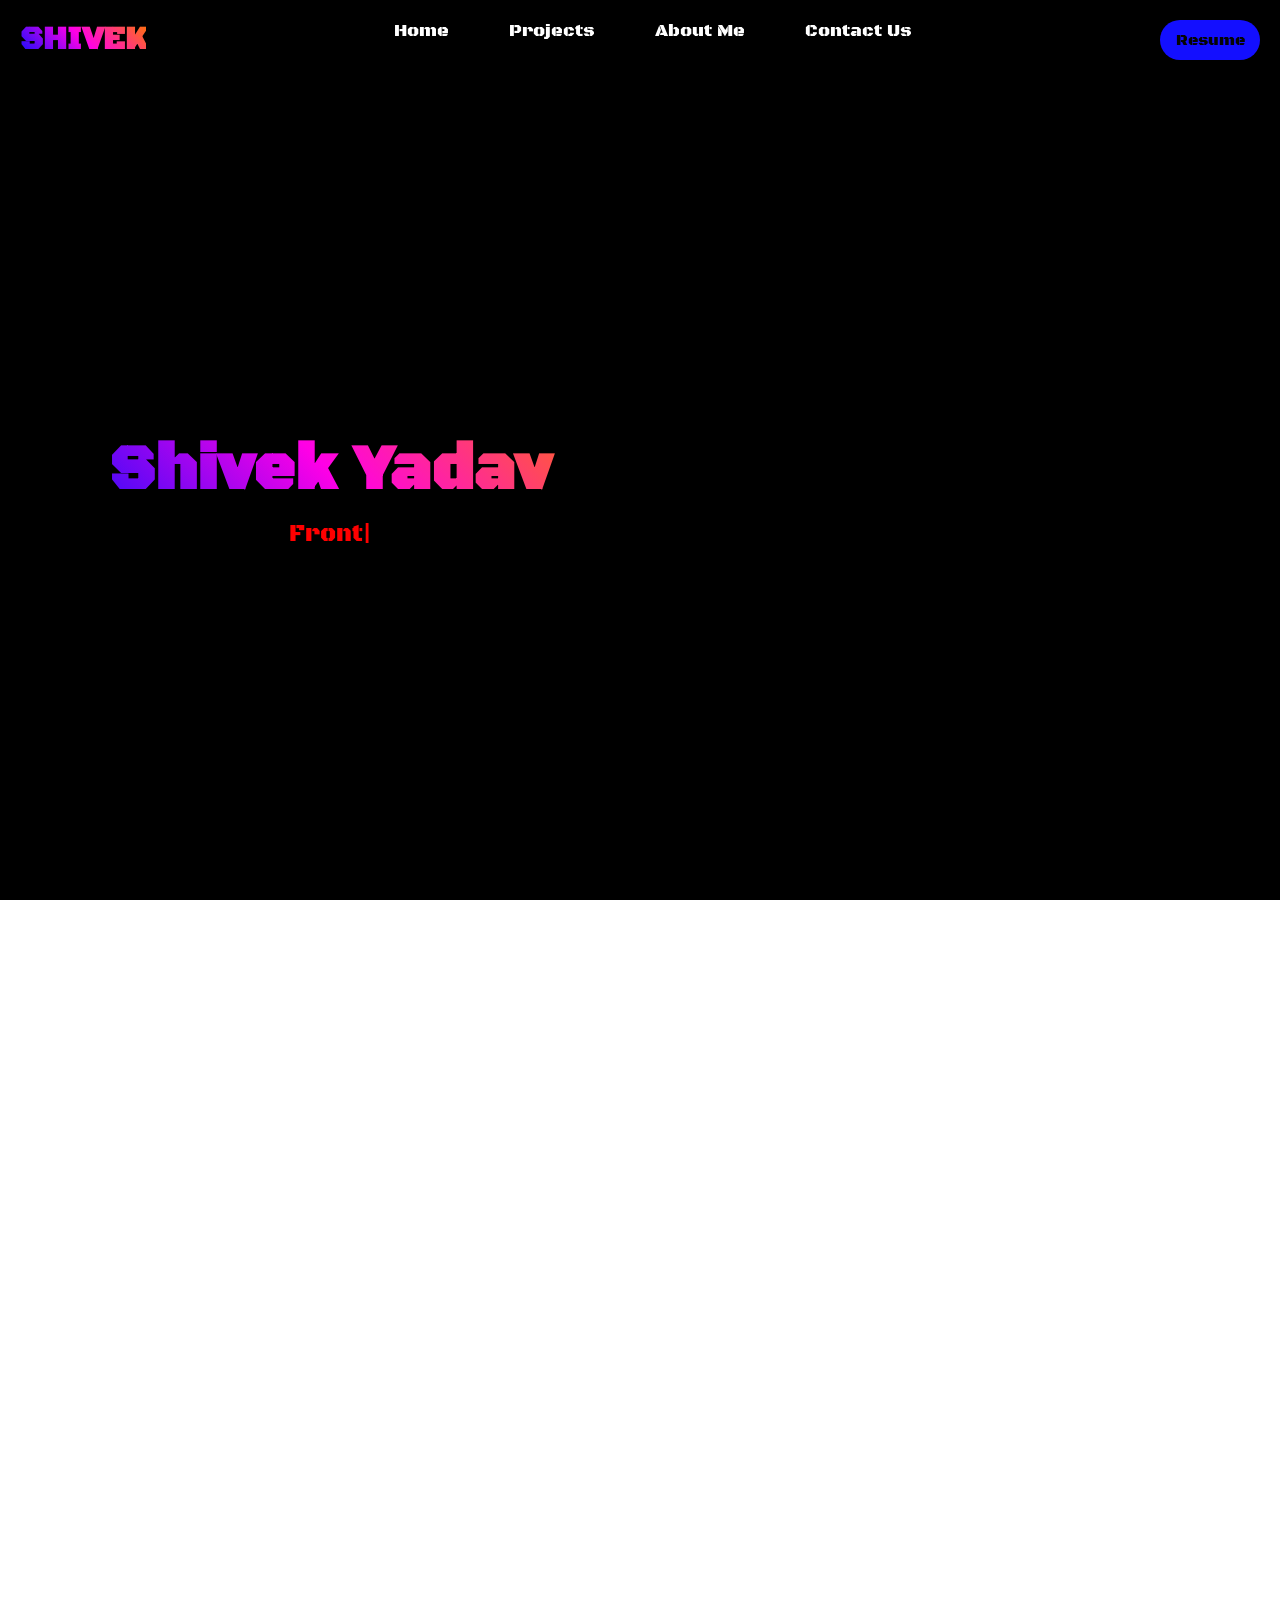
==== index.html @ b7a528e8 "index update" ====
<!DOCTYPE html>
<html lang="en">

<head>
    <meta charset="UTF-8">
    <meta name="viewport" content="width=device-width, initial-scale=1.0">
    <title>Shivek Yadav | Portfolio</title>
    <link rel="stylesheet" href="nwe.css">
    <!-- Google Fonts -->
    <link rel="preconnect" href="https://fonts.googleapis.com">
    <link rel="preconnect" href="https://fonts.gstatic.com" crossorigin>
    <link href="https://fonts.googleapis.com/css2?family=Black+Ops+One&family=Poppins:wght@300;400;600&display=swap" rel="stylesheet">
    <!-- Spline Viewer -->
    <script type="module" src="https://unpkg.com/@splinetool/viewer@1.9.20/build/spline-viewer.js"></script>
    <!--icons -->
    <script src="https://unpkg.com/boxicons@2.1.4/dist/boxicons.js"></script>
</head>

<body>
    <nav class="navbar" id="navbar">
        <h1 class="logo">SHIVEK</h1>
        <ul class="menu">
            <li><a href="#home">Home</a></li>
            <li><a href="#project">Projects</a></li>
            <li><a href="#about">About Me</a></li>

            <li><a href="#contact">Contact us</a></li>
        </ul>
        <button class="btn1">Resume</button>
    </nav>
    <!-----------------------------------------------home---------->

    <section class="home" id="home">
        <div class="main-area">
            <h1 class="name">Shivek Yadav</h1>
            <p class="titles">
                <span class="typing"></span>
            </p>
        </div>

        <div class="model-area">
            <spline-viewer url="https://prod.spline.design/i1COjWdy3KF350KU/scene.splinecode"></spline-viewer>
        </div>
    </section>

    <script>
        const titles = [
            "Frontend Developer",
            "Web Designer",
            "Shopify Developer",
            "WordPress Developer"
        ];

        let i = 0;
        let j = 0;
        let currentTitle = "";
        let isDeleting = false;
        const typingElement = document.querySelector(".typing");

        function type() {
            if (i < titles.length) {
                if (!isDeleting && j <= titles[i].length) {
                    currentTitle = titles[i].slice(0, j++);
                    typingElement.textContent = currentTitle;
                }

                if (isDeleting && j <= titles[i].length) {
                    currentTitle = titles[i].slice(0, --j);
                    typingElement.textContent = currentTitle;
                }

                if (j === titles[i].length) {
                    isDeleting = true;
                }

                if (isDeleting && j === 0) {
                    isDeleting = false;
                    i++;
                }

                if (i === titles.length) {
                    i = 0;
                }
            }
            setTimeout(type, isDeleting ? 100 : 200);
        }

        document.addEventListener("DOMContentLoaded", function() {
            type();
        });
    </script>
    <!-------------------home is end hare-------------------------->
    <section>
</nav>
<!--==================== ABOUT ====================-->
<section class="about section" id="about">
  <div class="section__title">
    My Personal  details
     </div>

  <div class="about__container about__page container grid">
    <div class="about__perfil perfil">
      <div class="perfil__content">
        <img src="https://media.licdn.com/dms/image/v2/D5603AQEsNVdZJxb-tw/profile-displayphoto-shrink_800_800/profile-displayphoto-shrink_800_800/0/1724843218296?e=1730332800&v=beta&t=c1K4DiG4jrmpQ3GMjkK7J_cUib7Q9gMILEMnGla_TXw" alt="image" class="perfil__img">

      </div>
    </div>

    <div class="about__content grid">
      <div class="about__data grid">
        <div class="about__info grid">
          <h1 class="about__name">Shivek Yadav</h1>
          <h2 class="about__profession">Web Developer & AI Enthusiast</h2>
          <p class="about__description">
            Passionate about <b>web development</b>, <b>programming</b>, and <b>artificial intelligence</b>,<br> I have a keen interest in <b>Python</b> and technologies like <b>HTML</b>, <b>CSS3</b>, and <b>MongoDB</b>.<br> I’m also enthusiastic about <b>environmental science</b> and <b>sustainability</b>.
          </p>
        </div>

        <a href="https://www.linkedin.com/in/shivek-yadav/" class="about__button button">Contact Me</a>
      </div>

      <div class="about__skills">
        <h3 class="about__skills-title">My Skills Are</h3>

        <div class="about__skills-content grid">

          <div class="about__skills-img">
            <!-- HTML -->
            <img src="https://cdn.worldvectorlogo.com/logos/html-1.svg" alt="image HTML" class="about__skills-img">
            <p class="about__skills-hover-text">HTML</p>
          </div>

          <div class="about__skills-img">
            <!-- CSS -->
            <img src="https://cdn.worldvectorlogo.com/logos/css-3.svg" alt="image CSS" class="about__skills-img">
            <p class="about__skills-hover-text">CSS</p>
          </div>

          <div class="about__skills-img">
            <!-- JavaScript -->
            <img src="https://cdn.worldvectorlogo.com/logos/javascript-1.svg" alt="image JavaScript" class="about__skills-img">
            <p class="about__skills-hover-text">JavaScript</p>
          </div>


          <div class="about__skills-img">
            <!-- Git -->
            <img src="https://cdn.worldvectorlogo.com/logos/git-icon.svg" alt="image Git" class="about__skills-img">
            <p class="about__skills-hover-text">Git</p>
          </div>

          <div class="about__skills-img">
            <!-- GitHub -->
            <img src="https://cdn.worldvectorlogo.com/logos/github-icon-1.svg" alt="image GitHub" class="about__skills-img">
            <p class="about__skills-hover-text">GitHub</p>
          </div>

          <div class="about__skills-img">
            <!-- CodePen -->
            <img src="https://cdn.worldvectorlogo.com/logos/codepen-icon.svg" alt="image CodePen" class="about__skills-img">
            <p class="about__skills-hover-text">CodePen</p>
          </div>

          <div class="about__skills-img">
            <!-- Figma -->
            <img src="https://upload.wikimedia.org/wikipedia/commons/thumb/3/33/Figma-logo.svg/1667px-Figma-logo.svg.png" alt="image Figma" class="about__skills-img">
            <p class="about__skills-hover-text">Figma</p>
          </div>

         


          <div class="about__skills-img">
            <!-- VSCode -->
            <img src="https://cdn.worldvectorlogo.com/logos/visual-studio-code-1.svg" alt="image VS Code" class="about__skills-img">
            <p class="about__skills-hover-text">VSCode</p>
          </div>


          </div>
        </div>
      </div>
    </div>
  </div>
</section>

    </section>
    <section id="project">

    <div class="section__title">
 my project details
  </div>

  <div class="projects">
      <div class="project-card">
          <img src="" alt="Docmate">
          <div>
              <h2>Docmate</h2>
              <p>DocMate helps individuals manage stress and depression through various therapeutic services including audio, reading, yoga, and talking therapies.</p>
              <a href="https://github.com/shivek78/Docmate" target="_blank">View on GitHub</a>
          </div>
      </div>

      <div class="project-card">
          <img src="URL_TO_IMAGE" alt="Easy Health Care">
          <div>
              <h2>Easy Health Care</h2>
              <p>Created during a college hackathon, this project provides a user-friendly interface to address hospital issues.</p>
              <a href="https://github.com/shivek78/NextQuantum" target="_blank">View on GitHub</a>
          </div>
      </div>

      <div class="project-card">
          <img src="URL_TO_IMAGE" alt="Easy2Math">
          <div>
              <h2>Easy2Math</h2>
              <p>A platform offering tools to solve geometric shapes, quadratic equations, and other mathematical problems efficiently.</p>
          </div>
      </div>

      <div class="project-card">
          <img src="URL_TO_IMAGE" alt="Restaurant Website Layout">
          <div>
              <h2>Restaurant Website Layout</h2>
              <p>[Add description if available]</p>
              <a href="https://github.com/shivek78/resturant" target="_blank">View on GitHub</a>
          </div>
      </div>

      <div class="project-card">
          <img src="URL_TO_IMAGE" alt="Voting System Using C++">
          <div>
              <h2>Voting System Using C++</h2>
              <p>A voting system project created during training.</p>
              <a href="https://github.com/shivek78/voting_system" target="_blank">View on GitHub</a>
          </div>
      </div>

      <div class="project-card">
          <img src="URL_TO_IMAGE" alt="Banking System Using C++">
          <div>
              <h2>Banking System Using C++</h2>
              <p>A banking system project in C++ with features like account management and balance checking.</p>
              <a href="https://github.com/shivek78/banking-managements-system" target="_blank">View on GitHub</a>
          </div>
      </div>

      <div class="project-card">
          <img src="URL_TO_IMAGE" alt="First Website">
          <div>
              <h2>First Website</h2>
              <p>My first website created after learning HTML.</p>
              <a href="https://github.com/shivek78/website-1" target="_blank">View on GitHub</a>
          </div>
      </div>

      <div class="project-card">
          <img src="URL_TO_IMAGE" alt="BBC News Logo">
          <div>
              <h2>BBC News Logo</h2>
              <p>Created while learning coding.</p>
              <a href="https://github.com/shivek78/bbc-news" target="_blank">View on GitHub</a>
          </div>
      </div>

      <div class="project-card">
          <img src="URL_TO_IMAGE" alt="Amazon Clone">
          <div>
              <h2>Amazon Clone</h2>
              <p>An Amazon clone created after learning CSS. Check out the LinkedIn post for more details.</p>
              <a href="https://www.linkedin.com/posts/shivek-yadav_css-is-complete-to-get-the-all-code-activity-7165431587319263232-FEyJ?utm_source=share&utm_medium=member_desktop" target="_blank">View on LinkedIn</a>
          </div>
      </div>


    </section>
    <div class="section__title">
      Contact Us
       </div>
    <section class="contact_us">
      <form id="contactForm">
          <h2>Contact Us</h2>

          <!-- Honeypot field to help prevent spam -->
          <input type="text" name="botcheck" class="botcheck" value="" />

          <label for="name">Name:</label>
          <input type="text" id="name" name="name" required>

          <label for="email">Email:</label>
          <input type="email" id="email" name="email" required>

          <label for="message">Message:</label>
          <textarea id="message" name="message" required></textarea>

          <button type="submit">Send Message</button>
      </form>
  </section>

  <footer>
      <ul class="social_footer">
          <li><a href="https://www.instagram.com/shivek_ydv"><box-icon type='logo' name='instagram' color="red" size="50px"></box-icon></a></li>

          <li><a href="https://www.snapchat.com/shivek_ydv"><box-icon type='logo' name='snapchat' color="red" size="50px"></box-icon></a></li>

          <li><a href="https://www.twitter.com/shivek_ydv"><box-icon type='logo' name='twitter' color="red" size="50px"></box-icon></a></li>

          <li><a href="https://www.linkedin.com/in/shivek-yadav"><box-icon type='logo' name='linkedin' color="red" size="50px"></box-icon></a></li>

          <li><a href="https://github.com/shivek78"><box-icon type='logo' name='github' color="red" size="50px"></box-icon></a></li></a></li>

      </ul>
      <p style="color: white;">&copy; 2024 shivek Yadav. All rights reserved.</p>
  </footer>
    </section>
</body>
<script src="script.js"></script>
</html>
---- nwe.css ----
/* Global Reset and Basic Styles */
* {
    margin: 0;
    padding: 0;
    box-sizing: border-box;
    text-transform: capitalize;
    font-family: "Black Ops One";
}

body,
html {
    height: 100%;
   
    overflow-x: hidden;
  
}

/* Navbar Styles */
.navbar {
    position: fixed;
    top: 0;
    width: 100%;
    padding: 20px;
    display: flex;
    justify-content: space-between;
    background: rgba(0, 0, 0, 0.95);
    transition: background 0.3s ease, padding 0.3s ease;
    z-index: 1000;
}

.navbar.scrolled {
    background: rgba(0, 0, 0, 0.95);
    padding: 10px 20px;
}

.logo {
    font-size: 2rem;
    background: linear-gradient(45deg, #000dff, #ff00e6, #ff7700);
    -webkit-background-clip: text;
    -webkit-text-fill-color: transparent;
    transition: 0.4s;
    font-weight: bold;
}

.menu {
    list-style: none;
    display: flex;
    gap: 60px;
}

.menu li a {
    color: #ffffff;
    text-decoration: none;
    font-size: 18px;
    font-weight: 200;
    transition: color 0.3s ease;
}

.menu li a:hover {
    color: #f39c12;
}

.menu li {
    font-size: 1rem;
    position: relative;
}

.menu li::after {
    content: "";
    position: absolute;
    width: 0%;
    height: 2px;
    bottom: -5px;
    left: 50%;
    background: linear-gradient(45deg, #000dff, #ff00e6, #ff7700);
    transition: width 0.4s ease-in-out, left 0.4s ease-in-out;
}

.menu li:hover::after {
    width: 100%;
    left: 0;
}

.menu li:hover {
    transform: scale(1.1);
    background: linear-gradient(45deg, #000dff, #ff00e6, #ff7700);
    -webkit-background-clip: text;
    -webkit-text-fill-color: transparent;
}

.btn1 {
    background-color: #130fff;
    color: #050505;
    border: none;
    width: 100px;
    padding: 10px 10px;
    font-size: 16px;
    cursor: pointer;
    transition: background-color 0.3s ease;
    border-radius: 25px;
}

.btn1:hover {
    transform: scale(1.2);
    background: linear-gradient(45deg, #000dff, #ff00e6, #ff7700);
}

/* Main Area Styles */
.home {
    background-color: #000;
    display: flex;
    justify-content: space-between;
    align-items: center;
    padding: 100px 20px 20px;
    text-align: center;
    height: 100vh;
}

.main-area {
    display: flex;
    flex-direction: column;
    justify-content: center;
    flex: 1;
}

.main-area .name {
    font-size: 4rem;
    font-weight: bold;
    background: linear-gradient(45deg, #000dff, #ff00e6, #ff7700);
    -webkit-background-clip: text;
    -webkit-text-fill-color: transparent;
}

.main-area .titles {
    font-size: 1.5rem;
    margin-top: 0.5rem;
    color: red;
}

.typing::after {
    content: '|';
    animation: blink 0.7s infinite;
}

@keyframes blink {
    0%, 100% {
        opacity: 1;
    }
    50% {
        opacity: 0;
    }
}

.model-area {
    flex: 1;
    height: 50vh;
}

.model-area spline-viewer {
    width: 100%;
    height: 100%;
}

/* About Section Styles */
.about {
    padding: 120px 20px;
    background-color: #000;
}
.section__title{
   
    padding-left: 50%;
    background: linear-gradient(45deg, #000dff, #ff00e6, #ff7700);
    font-size: 1.5rem;
    font-weight: bold;
    border-radius: 30%;
   
    
}
.perfil__img{
    border-radius: 50%;
    margin-top: 50px;

}
.about__container {
    display: flex;
    gap: 30px;
}

.about__perfil {
    flex: 1;
}


.about__content {
    flex: 2;
    color: white;
    border-radius: 50%;
}

.about__name {
   margin-top: 200px;
    font-size: 2rem;
    font-weight: bold;
}

.about__profession {
    font-size: 1.5rem;
    margin-bottom: 1rem;
}

.about__description {
    font-size: 1rem;
}

.about__skills {
    margin-top: 2rem;
}

.about__skills-title {
    font-size: 1.2rem;
    font-weight: bold;
}

.about__skills-content {
    display: flex;
    flex-wrap: wrap;
    gap: 10px;
}

.about__skills-img {
    position: relative;
    display: inline-block;
}

.about__skills-img img {
    width: 50px;
    height: 50px;
}

.about__skills-hover-text {
    position: absolute;
    bottom: 0;
    left: 50%;
    transform: translateX(-50%);
    background-color: rgba(0, 0, 0, 0.7);
    color: #fff;
    padding: 5px;
    text-align: center;
    border-radius: 5px;
    opacity: 0;
    transition: opacity 0.3s ease;
}

.about__skills-img:hover .about__skills-hover-text {
    opacity: 1;
}

/* Projects Section Styles */
.projects {
    padding: 60px 20px;
    background-color: #000000;
    display: flex;
    flex-wrap: wrap;
    gap: 20px;
}

.project-card {
    background-color: whitesmoke;
    border-radius: 30px;
    overflow: hidden;
    box-shadow: 0 4px 8px rgba(0, 0, 0, 0.1);
    width: 100%;
    max-width: 300px;
    text-align: center;
    padding: 20px;
}

.project-card img {
    width: 100%;
    height: auto;
    border-bottom: 2px solid #eee;
}

.project-card h2 {
    font-size: 1.5rem;
    margin: 10px 0;
}

.project-card p {
    font-size: 1rem;
    margin: 10px 0;
}

.project-card a {
    color: #000;
    text-decoration: none;
    font-weight: bold;
}

.project-card a:hover {
    color: #f39c12;
}
/* Contact Section Styles */
.contact_us {
    background-color: #0a0909;
    padding: 120px 20px;
}

/* Form Container */
form {
    max-width: 600px;
    margin: 0 auto;
    padding: 20px;
    border-radius: 8px;
    box-shadow: 0 4px 8px rgba(180, 174, 174, 0.1);
    background-color: #d6cfcf;
    animation: fadeIn 1s ease-out;
}

/* Form Title */
form h2 {
    color: #ffffff;
    margin-bottom: 20px;
    text-align: center;
    font-size: 24px;
    animation: slideIn 1s ease-out;
}

/* Form Inputs */
input[type="text"],
input[type="email"],
textarea {
    width: 100%;
    padding: 12px;
    margin-bottom: 10px;
    border: 1px solid #050505;
    border-radius: 4px;
    font-size: 16px;
    transition: border-color 0.3s ease, box-shadow 0.3s ease;
}

input[type="text"]:focus,
input[type="email"]:focus,
textarea:focus {
    border-color: #007BFF;
    box-shadow: 0 0 5px rgba(0, 123, 255, 0.5);
}

/* Textarea Specific */
textarea {
    height: 150px;
    resize: vertical;
}

/* Submit Button */
button[type="submit"] {
    background-color: #007BFF;
    color: rgb(128, 13, 13);
    border: none;
    padding: 10px 20px;
    border-radius: 4px;
    font-size: 16px;
    cursor: pointer;
    transition: background-color 0.3s ease, transform 0.3s ease;
    animation: buttonBounce 1s infinite;
}

button[type="submit"]:hover {
    background-color: #00b351;
    transform: scale(1.05);
}

/* Hidden Honeypot */
input[name="botcheck"] {
    display: none;
}

/* Footer Styles */
footer {
    background-color: #070303;
    padding: 20px 0;
    text-align: center;
}

/* Keyframes for Animations */
@keyframes fadeIn {
    from {
        opacity: 0;
        transform: translateY(-20px);
    }
    to {
        opacity: 1;
        transform: translateY(0);
    }
}

@keyframes slideIn {
    from {
        opacity: 0;
        transform: translateX(-20px);
    }
    to {
        opacity: 1;
        transform: translateX(0);
    }
}

@keyframes buttonBounce {
    0%, 100% {
        transform: scale(1);
    }
    50% {
        transform: scale(1.1);
    }
}

.social_footer {
    list-style: none;
    display: flex;
    justify-content: center;
    gap: 20px;
}

.social_footer li {
    display: inline;
}

.social_footer a {
    color: #fff;
    text-decoration: none;
}

.social_footer a:hover {
    color: #f39c12;
}
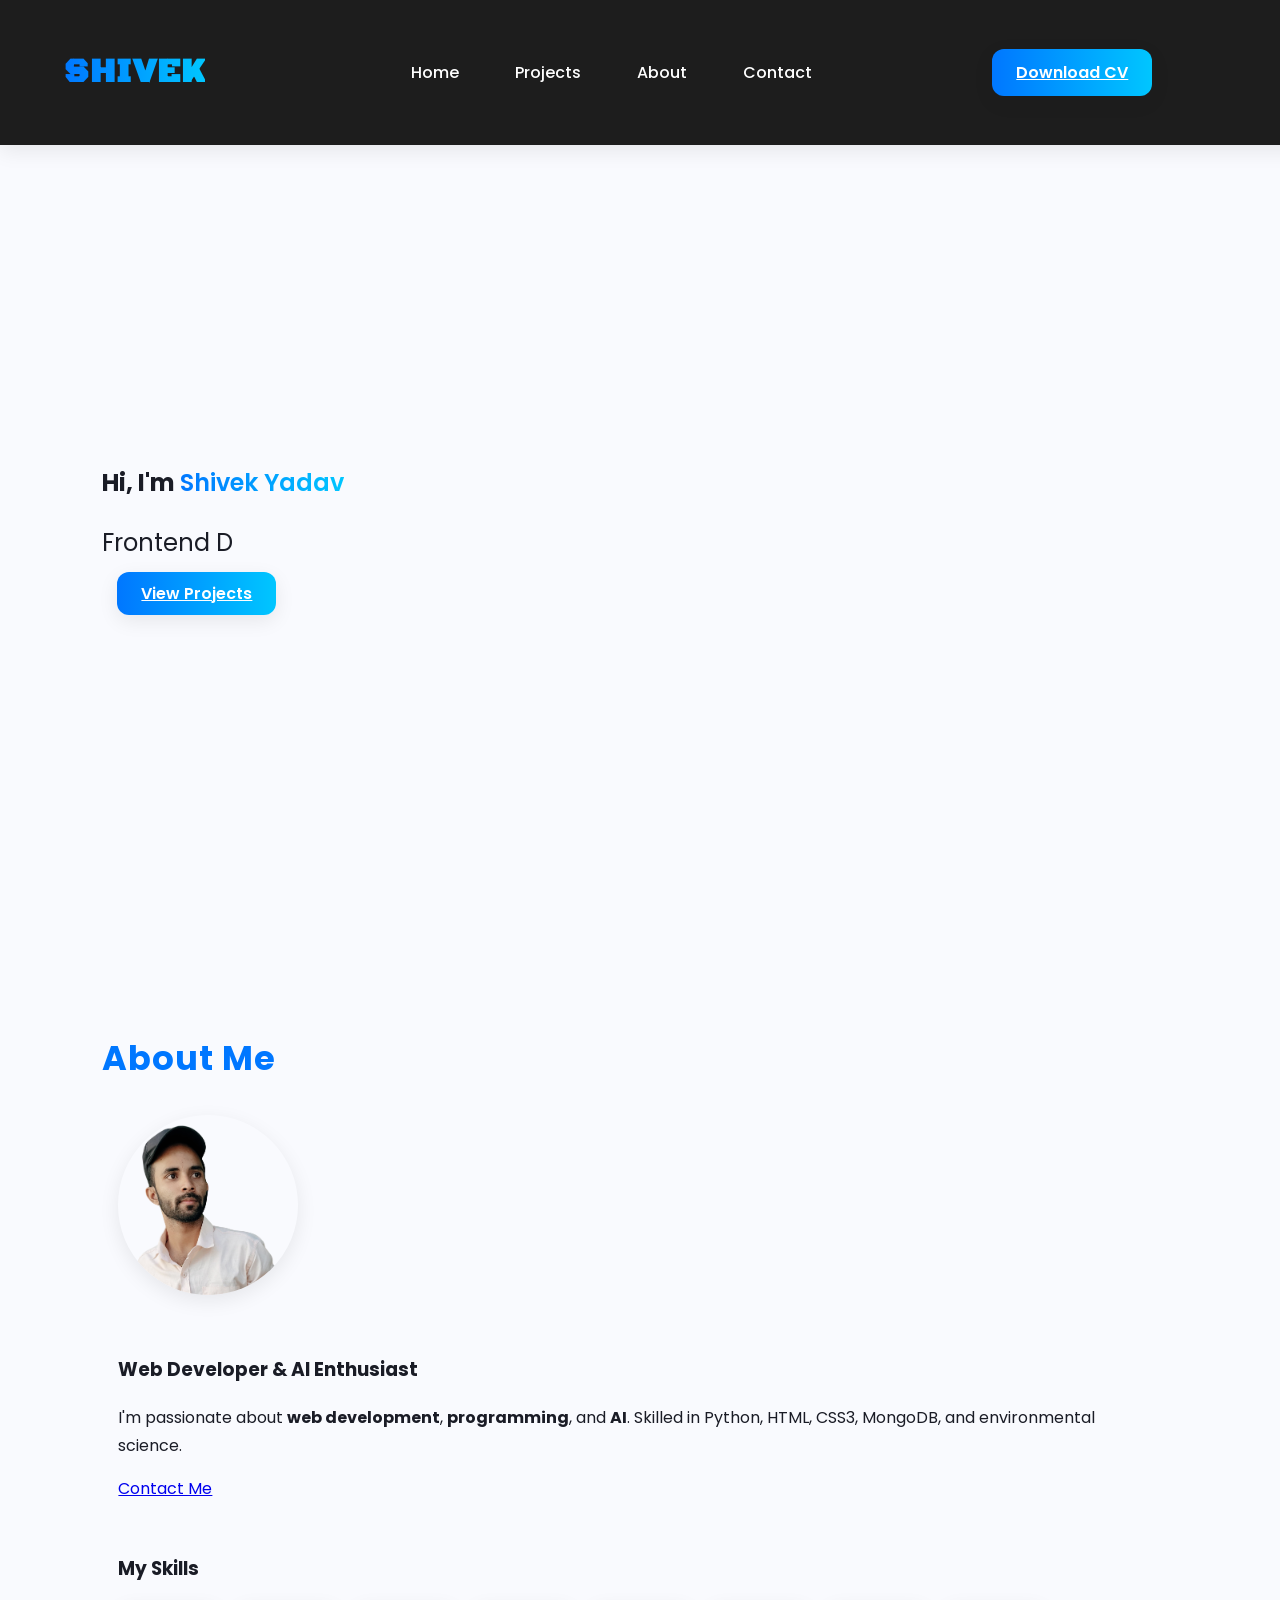
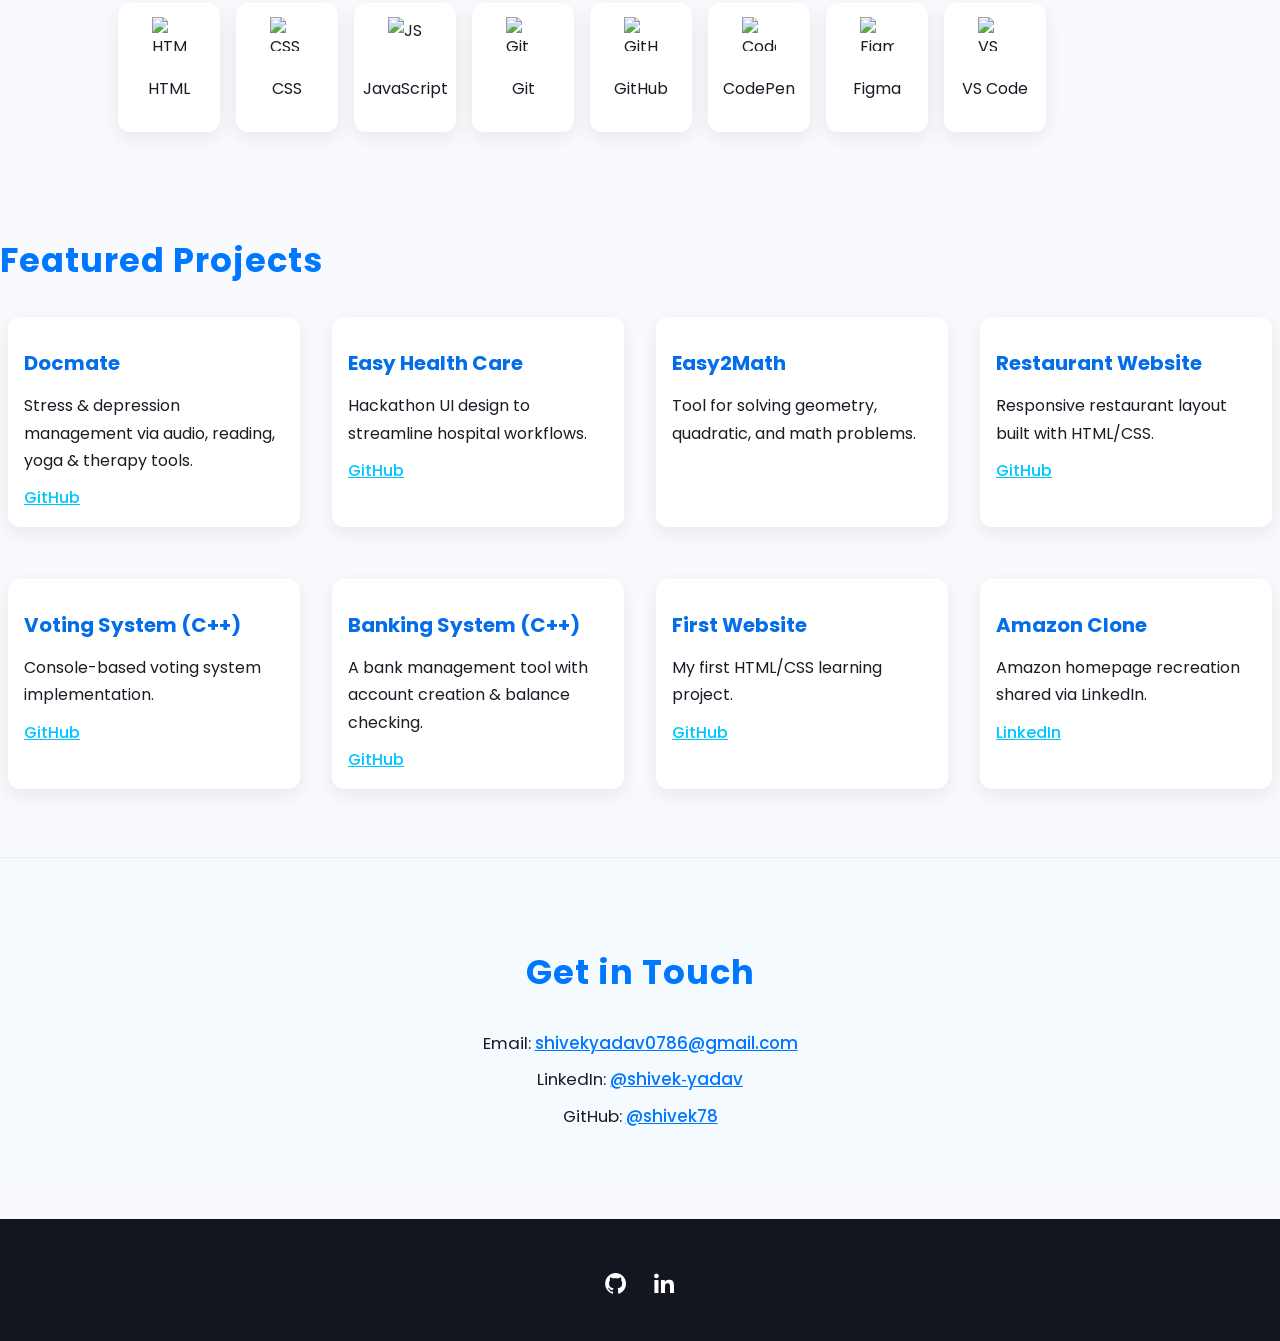
==== commit 89424bf5: "done" ====
--- a/index.html
+++ b/index.html
@@ -1,318 +1,170 @@
 <!DOCTYPE html>
 <html lang="en">
+<head>
+  <meta charset="UTF-8" />
+  <meta name="viewport" content="width=device-width, initial-scale=1.0"/>
+  <title>Shivek Yadav | Portfolio</title>
+  <link rel="stylesheet" href="style.css" />
 
-<head>
-    <meta charset="UTF-8">
-    <meta name="viewport" content="width=device-width, initial-scale=1.0">
-    <title>Shivek Yadav | Portfolio</title>
-    <link rel="stylesheet" href="nwe.css">
-    <!-- Google Fonts -->
-    <link rel="preconnect" href="https://fonts.googleapis.com">
-    <link rel="preconnect" href="https://fonts.gstatic.com" crossorigin>
-    <link href="https://fonts.googleapis.com/css2?family=Black+Ops+One&family=Poppins:wght@300;400;600&display=swap" rel="stylesheet">
-    <!-- Spline Viewer -->
-    <script type="module" src="https://unpkg.com/@splinetool/viewer@1.9.20/build/spline-viewer.js"></script>
-    <!--icons -->
-    <script src="https://unpkg.com/boxicons@2.1.4/dist/boxicons.js"></script>
+  <!-- SEO Meta Tags -->
+  <meta name="description" content="Shivek Yadav – Web Developer & AI Enthusiast Portfolio">
+  <meta name="keywords" content="Shivek Yadav, Web Developer, AI, JavaScript, Portfolio">
+  <meta name="author" content="Shivek Yadav">
+
+  <!-- Google Fonts -->
+  <link href="https://fonts.googleapis.com/css2?family=Black+Ops+One&family=Poppins:wght@300;400;600&display=swap" rel="stylesheet"/>
+
+  <!-- Boxicons -->
+  <link href="https://unpkg.com/boxicons@2.1.4/css/boxicons.min.css" rel="stylesheet"/>
+
+  <!-- Spline Viewer -->
+  <script type="module" src="https://unpkg.com/@splinetool/viewer@1.9.20/build/spline-viewer.js"></script>
 </head>
+<body>
 
-<body>
-    <nav class="navbar" id="navbar">
-        <h1 class="logo">SHIVEK</h1>
-        <ul class="menu">
-            <li><a href="#home">Home</a></li>
-            <li><a href="#project">Projects</a></li>
-            <li><a href="#about">About Me</a></li>
+  <!-- Navbar -->
+  <nav class="navbar" id="navbar" role="navigation">
+    <h1 class="logo">SHIVEK</h1>
+    <ul class="menu">
+      <li><a href="#home">Home</a></li>
+      <li><a href="#projects">Projects</a></li>
+      <li><a href="#about">About</a></li>
+      <li><a href="#contact">Contact</a></li>
+    </ul>
+    <a href="SHIVEK YADAV_CV.pdf" class="btn1" download aria-label="Download Resume">Download CV</a>
+    <label class="theme-switch">
+      <input type="checkbox" id="mode-toggle">
+      <span class="slider"></span>
+    </label>
+  </nav>
 
-            <li><a href="#contact">Contact us</a></li>
-        </ul>
-        <button class="btn1">Resume</button>
-    </nav>
-    <!-----------------------------------------------home---------->
+  <!-- Home Section -->
+  <section class="home" id="home">
+    <div class="main-area">
+      <h1>Hi, I'm <span class="highlight">Shivek Yadav</span></h1>
+      <p class="titles"><span class="typing"></span></p>
+      <a href="#projects" class="cta-button">View Projects</a>
+    </div>
+    <div class="model-area">
+      <spline-viewer url="https://prod.spline.design/i1COjWdy3KF350KU/scene.splinecode"></spline-viewer>
+    </div>
+  </section>
 
-    <section class="home" id="home">
-        <div class="main-area">
-            <h1 class="name">Shivek Yadav</h1>
-            <p class="titles">
-                <span class="typing"></span>
-            </p>
+  <!-- Typing Effect -->
+  <script>
+    const titles = ["Frontend Developer", "Web Designer", "Shopify Developer", "WordPress Developer"];
+    let idx = 0, jdx = 0, isDeleting = false;
+    const el = document.querySelector(".typing");
+    function typeEffect() {
+      const full = titles[idx];
+      if (!isDeleting) el.textContent = full.substring(0, ++jdx);
+      else el.textContent = full.substring(0, --jdx);
+
+      if (jdx === full.length) isDeleting = true;
+      if (isDeleting && jdx === 0) { isDeleting = false; idx = (idx + 1) % titles.length; }
+      setTimeout(typeEffect, isDeleting ? 100 : 200);
+    }
+    document.addEventListener("DOMContentLoaded", typeEffect);
+  </script>
+
+  <!-- About Section -->
+  <section class="about" id="about">
+    <h2 class="section__title">About Me</h2>
+    <div class="about__container container grid">
+      <div class="about__perfil">
+        <img src="bg.png"
+             alt="Shivek Yadav" class="perfil__img">
+      </div>
+      <div class="about__content grid">
+        <div class="about__info">
+          <h3>Web Developer & AI Enthusiast</h3>
+          <p>I'm passionate about <b>web development</b>, <b>programming</b>, and <b>AI</b>. Skilled in Python, HTML, CSS3, MongoDB, and environmental science.</p>
+          <a href="https://www.linkedin.com/in/shivek-yadav/" target="_blank" rel="noopener" class="button">Contact Me</a>
         </div>
-
-        <div class="model-area">
-            <spline-viewer url="https://prod.spline.design/i1COjWdy3KF350KU/scene.splinecode"></spline-viewer>
-        </div>
-    </section>
-
-    <script>
-        const titles = [
-            "Frontend Developer",
-            "Web Designer",
-            "Shopify Developer",
-            "WordPress Developer"
-        ];
-
-        let i = 0;
-        let j = 0;
-        let currentTitle = "";
-        let isDeleting = false;
-        const typingElement = document.querySelector(".typing");
-
-        function type() {
-            if (i < titles.length) {
-                if (!isDeleting && j <= titles[i].length) {
-                    currentTitle = titles[i].slice(0, j++);
-                    typingElement.textContent = currentTitle;
-                }
-
-                if (isDeleting && j <= titles[i].length) {
-                    currentTitle = titles[i].slice(0, --j);
-                    typingElement.textContent = currentTitle;
-                }
-
-                if (j === titles[i].length) {
-                    isDeleting = true;
-                }
-
-                if (isDeleting && j === 0) {
-                    isDeleting = false;
-                    i++;
-                }
-
-                if (i === titles.length) {
-                    i = 0;
-                }
-            }
-            setTimeout(type, isDeleting ? 100 : 200);
-        }
-
-        document.addEventListener("DOMContentLoaded", function() {
-            type();
-        });
-    </script>
-    <!-------------------home is end hare-------------------------->
-    <section>
-</nav>
-<!--==================== ABOUT ====================-->
-<section class="about section" id="about">
-  <div class="section__title">
-    My Personal  details
-     </div>
-
-  <div class="about__container about__page container grid">
-    <div class="about__perfil perfil">
-      <div class="perfil__content">
-        <img src="https://media.licdn.com/dms/image/v2/D5603AQEsNVdZJxb-tw/profile-displayphoto-shrink_800_800/profile-displayphoto-shrink_800_800/0/1724843218296?e=1730332800&v=beta&t=c1K4DiG4jrmpQ3GMjkK7J_cUib7Q9gMILEMnGla_TXw" alt="image" class="perfil__img">
-
-      </div>
-    </div>
-
-    <div class="about__content grid">
-      <div class="about__data grid">
-        <div class="about__info grid">
-          <h1 class="about__name">Shivek Yadav</h1>
-          <h2 class="about__profession">Web Developer & AI Enthusiast</h2>
-          <p class="about__description">
-            Passionate about <b>web development</b>, <b>programming</b>, and <b>artificial intelligence</b>,<br> I have a keen interest in <b>Python</b> and technologies like <b>HTML</b>, <b>CSS3</b>, and <b>MongoDB</b>.<br> I’m also enthusiastic about <b>environmental science</b> and <b>sustainability</b>.
-          </p>
-        </div>
-
-        <a href="https://www.linkedin.com/in/shivek-yadav/" class="about__button button">Contact Me</a>
-      </div>
-
-      <div class="about__skills">
-        <h3 class="about__skills-title">My Skills Are</h3>
-
-        <div class="about__skills-content grid">
-
-          <div class="about__skills-img">
-            <!-- HTML -->
-            <img src="https://cdn.worldvectorlogo.com/logos/html-1.svg" alt="image HTML" class="about__skills-img">
-            <p class="about__skills-hover-text">HTML</p>
-          </div>
-
-          <div class="about__skills-img">
-            <!-- CSS -->
-            <img src="https://cdn.worldvectorlogo.com/logos/css-3.svg" alt="image CSS" class="about__skills-img">
-            <p class="about__skills-hover-text">CSS</p>
-          </div>
-
-          <div class="about__skills-img">
-            <!-- JavaScript -->
-            <img src="https://cdn.worldvectorlogo.com/logos/javascript-1.svg" alt="image JavaScript" class="about__skills-img">
-            <p class="about__skills-hover-text">JavaScript</p>
-          </div>
-
-
-          <div class="about__skills-img">
-            <!-- Git -->
-            <img src="https://cdn.worldvectorlogo.com/logos/git-icon.svg" alt="image Git" class="about__skills-img">
-            <p class="about__skills-hover-text">Git</p>
-          </div>
-
-          <div class="about__skills-img">
-            <!-- GitHub -->
-            <img src="https://cdn.worldvectorlogo.com/logos/github-icon-1.svg" alt="image GitHub" class="about__skills-img">
-            <p class="about__skills-hover-text">GitHub</p>
-          </div>
-
-          <div class="about__skills-img">
-            <!-- CodePen -->
-            <img src="https://cdn.worldvectorlogo.com/logos/codepen-icon.svg" alt="image CodePen" class="about__skills-img">
-            <p class="about__skills-hover-text">CodePen</p>
-          </div>
-
-          <div class="about__skills-img">
-            <!-- Figma -->
-            <img src="https://upload.wikimedia.org/wikipedia/commons/thumb/3/33/Figma-logo.svg/1667px-Figma-logo.svg.png" alt="image Figma" class="about__skills-img">
-            <p class="about__skills-hover-text">Figma</p>
-          </div>
-
-         
-
-
-          <div class="about__skills-img">
-            <!-- VSCode -->
-            <img src="https://cdn.worldvectorlogo.com/logos/visual-studio-code-1.svg" alt="image VS Code" class="about__skills-img">
-            <p class="about__skills-hover-text">VSCode</p>
-          </div>
-
-
+        <div class="about__skills">
+          <h3>My Skills</h3>
+          <div class="skills-grid">
+            <!-- Skill icons -->
+            <div><img src="https://cdn.worldvectorlogo.com/logos/html-1.svg" alt="HTML"><p>HTML</p></div>
+            <div><img src="https://cdn.worldvectorlogo.com/logos/css-3.svg" alt="CSS"><p>CSS</p></div>
+            <div><img src="https://cdn.worldvectorlogo.com/logos/javascript-1.svg" alt="JS"><p>JavaScript</p></div>
+            <div><img src="https://cdn.worldvectorlogo.com/logos/git-icon.svg" alt="Git"><p>Git</p></div>
+            <div><img src="https://cdn.worldvectorlogo.com/logos/github-icon-1.svg" alt="GitHub"><p>GitHub</p></div>
+            <div><img src="https://cdn.worldvectorlogo.com/logos/codepen-icon.svg" alt="CodePen"><p>CodePen</p></div>
+            <div><img src="https://upload.wikimedia.org/wikipedia/commons/3/33/Figma-logo.svg" alt="Figma"><p>Figma</p></div>
+            <div><img src="https://cdn.worldvectorlogo.com/logos/visual-studio-code-1.svg" alt="VS Code"><p>VS Code</p></div>
           </div>
         </div>
       </div>
     </div>
+  </section>
+
+  <!-- Projects Section -->
+<section id="projects">
+  <h2 class="section__title">Featured Projects</h2>
+  <div class="projects-grid">
+    <!-- Project cards -->
+    <div class="project-card">
+      <h3>Docmate</h3>
+      <p>Stress & depression management via audio, reading, yoga & therapy tools.</p>
+      <a href="https://github.com/shivek78/Docmate" target="_blank">GitHub</a>
+    </div>
+    <div class="project-card">
+      <h3>Easy Health Care</h3>
+      <p>Hackathon UI design to streamline hospital workflows.</p>
+      <a href="https://github.com/shivek78/NextQuantum" target="_blank">GitHub</a>
+    </div>
+    <div class="project-card">
+      <h3>Easy2Math</h3>
+      <p>Tool for solving geometry, quadratic, and math problems.</p>
+    </div>
+    <div class="project-card">
+      <h3>Restaurant Website</h3>
+      <p>Responsive restaurant layout built with HTML/CSS.</p>
+      <a href="https://github.com/shivek78/resturant" target="_blank">GitHub</a>
+    </div>
+    <div class="project-card">
+      <h3>Voting System (C++)</h3>
+      <p>Console-based voting system implementation.</p>
+      <a href="https://github.com/shivek78/voting_system" target="_blank">GitHub</a>
+    </div>
+    <div class="project-card">
+      <h3>Banking System (C++)</h3>
+      <p>A bank management tool with account creation & balance checking.</p>
+      <a href="https://github.com/shivek78/banking-managements-system" target="_blank">GitHub</a>
+    </div>
+    <div class="project-card">
+      <h3>First Website</h3>
+      <p>My first HTML/CSS learning project.</p>
+      <a href="https://github.com/shivek78/website-1" target="_blank">GitHub</a>
+    </div>
+    <div class="project-card">
+      <h3>Amazon Clone</h3>
+      <p>Amazon homepage recreation shared via LinkedIn.</p>
+      <a href="https://www.linkedin.com/posts/shivek-yadav_css-is-complete-to-get-the-all-code-activity-7165431587319263232-FEyJ" target="_blank">LinkedIn</a>
+    </div>
   </div>
 </section>
 
-    </section>
-    <section id="project">
 
-    <div class="section__title">
- my project details
-  </div>
-
-  <div class="projects">
-      <div class="project-card">
-          <img src="" alt="Docmate">
-          <div>
-              <h2>Docmate</h2>
-              <p>DocMate helps individuals manage stress and depression through various therapeutic services including audio, reading, yoga, and talking therapies.</p>
-              <a href="https://github.com/shivek78/Docmate" target="_blank">View on GitHub</a>
-          </div>
-      </div>
-
-      <div class="project-card">
-          <img src="URL_TO_IMAGE" alt="Easy Health Care">
-          <div>
-              <h2>Easy Health Care</h2>
-              <p>Created during a college hackathon, this project provides a user-friendly interface to address hospital issues.</p>
-              <a href="https://github.com/shivek78/NextQuantum" target="_blank">View on GitHub</a>
-          </div>
-      </div>
-
-      <div class="project-card">
-          <img src="URL_TO_IMAGE" alt="Easy2Math">
-          <div>
-              <h2>Easy2Math</h2>
-              <p>A platform offering tools to solve geometric shapes, quadratic equations, and other mathematical problems efficiently.</p>
-          </div>
-      </div>
-
-      <div class="project-card">
-          <img src="URL_TO_IMAGE" alt="Restaurant Website Layout">
-          <div>
-              <h2>Restaurant Website Layout</h2>
-              <p>[Add description if available]</p>
-              <a href="https://github.com/shivek78/resturant" target="_blank">View on GitHub</a>
-          </div>
-      </div>
-
-      <div class="project-card">
-          <img src="URL_TO_IMAGE" alt="Voting System Using C++">
-          <div>
-              <h2>Voting System Using C++</h2>
-              <p>A voting system project created during training.</p>
-              <a href="https://github.com/shivek78/voting_system" target="_blank">View on GitHub</a>
-          </div>
-      </div>
-
-      <div class="project-card">
-          <img src="URL_TO_IMAGE" alt="Banking System Using C++">
-          <div>
-              <h2>Banking System Using C++</h2>
-              <p>A banking system project in C++ with features like account management and balance checking.</p>
-              <a href="https://github.com/shivek78/banking-managements-system" target="_blank">View on GitHub</a>
-          </div>
-      </div>
-
-      <div class="project-card">
-          <img src="URL_TO_IMAGE" alt="First Website">
-          <div>
-              <h2>First Website</h2>
-              <p>My first website created after learning HTML.</p>
-              <a href="https://github.com/shivek78/website-1" target="_blank">View on GitHub</a>
-          </div>
-      </div>
-
-      <div class="project-card">
-          <img src="URL_TO_IMAGE" alt="BBC News Logo">
-          <div>
-              <h2>BBC News Logo</h2>
-              <p>Created while learning coding.</p>
-              <a href="https://github.com/shivek78/bbc-news" target="_blank">View on GitHub</a>
-          </div>
-      </div>
-
-      <div class="project-card">
-          <img src="URL_TO_IMAGE" alt="Amazon Clone">
-          <div>
-              <h2>Amazon Clone</h2>
-              <p>An Amazon clone created after learning CSS. Check out the LinkedIn post for more details.</p>
-              <a href="https://www.linkedin.com/posts/shivek-yadav_css-is-complete-to-get-the-all-code-activity-7165431587319263232-FEyJ?utm_source=share&utm_medium=member_desktop" target="_blank">View on LinkedIn</a>
-          </div>
-      </div>
-
-
-    </section>
-    <div class="section__title">
-      Contact Us
-       </div>
-    <section class="contact_us">
-      <form id="contactForm">
-          <h2>Contact Us</h2>
-
-          <!-- Honeypot field to help prevent spam -->
-          <input type="text" name="botcheck" class="botcheck" value="" />
-
-          <label for="name">Name:</label>
-          <input type="text" id="name" name="name" required>
-
-          <label for="email">Email:</label>
-          <input type="email" id="email" name="email" required>
-
-          <label for="message">Message:</label>
-          <textarea id="message" name="message" required></textarea>
-
-          <button type="submit">Send Message</button>
-      </form>
+  <!-- Contact Section -->
+  <section id="contact">
+    <h2 class="section__title">Get in Touch</h2>
+    <div class="contact-details">
+      <p>Email: <a href="mailto:shivekyadav0786@gmail.com">shivekyadav0786@gmail.com</a></p>
+      <p>LinkedIn: <a href="https://linkedin.com/in/shivek-yadav" target="_blank">@shivek‑yadav</a></p>
+      <p>GitHub: <a href="https://github.com/shivek78" target="_blank">@shivek78</a></p>
+    </div>
   </section>
 
+  <!-- Footer -->
   <footer>
-      <ul class="social_footer">
-          <li><a href="https://www.instagram.com/shivek_ydv"><box-icon type='logo' name='instagram' color="red" size="50px"></box-icon></a></li>
+    <ul class="social-footer">
+      <li><a href="https://github.com/shivek78" target="_blank"><i class='bx bxl-github'></i></a></li>
+      <li><a href="https://linkedin.com/in/shivek-yadav" target="_blank"><i class='bx bxl-linkedin'></i></a></li></ul>
 
-          <li><a href="https://www.snapchat.com/shivek_ydv"><box-icon type='logo' name='snapchat' color="red" size="50px"></box-icon></a></li>
+  </footer>
 
-          <li><a href="https://www.twitter.com/shivek_ydv"><box-icon type='logo' name='twitter' color="red" size="50px"></box-icon></a></li>
+</body>
+</html>
 
-          <li><a href="https://www.linkedin.com/in/shivek-yadav"><box-icon type='logo' name='linkedin' color="red" size="50px"></box-icon></a></li>
-
-          <li><a href="https://github.com/shivek78"><box-icon type='logo' name='github' color="red" size="50px"></box-icon></a></li></a></li>
-
-      </ul>
-      <p style="color: white;">&copy; 2024 shivek Yadav. All rights reserved.</p>
-  </footer>
-    </section>
-</body>
-<script src="script.js"></script>
-</html>
--- a/style.css
+++ b/style.css
@@ -0,0 +1,348 @@
+:root {
+  --bg-light: #f9fafe;
+  --bg-dark: #1a1c26;
+  --text-dark: #1a1c26;
+  --text-light: #f9fafe;
+  --accent: linear-gradient(90deg, #0077ff 0%, #00c6ff 100%);
+  --shadow: 0 6px 20px rgba(0, 0, 0, 0.08);
+  --radius: 12px;
+}
+
+body {
+  font-family: 'Poppins', Arial, sans-serif;
+  background: var(--bg-light);
+  color: var(--text-dark);
+  margin: 0;
+  min-height: 100vh;
+  line-height: 1.7;
+  transition: background 0.3s, color 0.3s;
+}
+
+/* Dark Mode Support */
+body.dark-mode {
+  background: var(--bg-dark);
+  color: var(--text-light);
+}
+
+/* Navbar */
+.navbar {
+  display: flex;
+  align-items: center;
+  justify-content: space-between;
+  padding: 16px 5vw;
+  background: rgba(20, 20, 20, 0.96);
+  color: white;
+  position: fixed;
+  width: 100%;
+  top: 0;
+  z-index: 100;
+  box-shadow: var(--shadow);
+}
+
+.logo {
+  font-family: 'Black Ops One', cursive;
+  font-size: 2.1rem;
+  letter-spacing: 1px;
+  background: var(--accent);
+  -webkit-background-clip: text;
+  -webkit-text-fill-color: transparent;
+}
+
+.menu {
+  display: flex;
+  gap: 32px;
+  list-style: none;
+}
+
+.menu li a {
+  text-decoration: none;
+  color: white;
+  padding: 6px 12px;
+  border-radius: 6px;
+  transition: background 0.2s, color 0.2s;
+  font-weight: 500;
+}
+
+.menu li a:hover, .menu li a:focus {
+  background: var(--accent);
+  color: white;
+}
+
+/* Call-to-action Button */
+.btn1, .cta-button {
+  background: var(--accent);
+  color: white;
+  border: none;
+  border-radius: var(--radius);
+  padding: 10px 24px;
+  font-size: 1rem;
+  font-weight: 600;
+  box-shadow: var(--shadow);
+  transition: background 0.3s, transform 0.2s;
+  margin-left: 15px;
+  cursor: pointer;
+}
+
+.btn1:hover, .cta-button:hover, .btn1:focus {
+  transform: translateY(-2px) scale(1.05);
+}
+
+/* Theme Toggle */
+.theme-switch { margin-left: 18px; }
+
+/* Home Section */
+.home {
+  display: flex;
+  align-items: center;
+  justify-content: space-between;
+  flex-wrap: wrap;
+  padding: 120px 8vw 0;
+  min-height: 90vh;
+  background: var(--bg-light);
+  gap: 40px;
+}
+
+.main-area {
+  flex: 1;
+  min-width: 300px;
+}
+
+.highlight {
+  background: var(--accent);
+  -webkit-background-clip: text;
+  -webkit-text-fill-color: transparent;
+  font-weight: 600;
+}
+
+.typing {
+  font-size: 1.5rem;
+  font-weight: 400;
+  min-height: 36px;
+}
+
+.model-area {
+  flex: 1;
+  display: flex;
+  justify-content: center;
+}
+
+spline-viewer {
+  width: 100%;
+  max-width: 400px;
+  height: 350px;
+}
+
+/* About Section */
+.about {
+  background: var(--bg-light);
+  padding: 72px 8vw;
+}
+.about__container {
+  display: flex;
+  flex-wrap: wrap;
+  gap: 48px;
+  align-items: center;
+}
+
+.about__perfil img {
+  width: 180px;
+  height: 180px;
+  object-fit: cover;
+  border-radius: 50%;
+  box-shadow: var(--shadow);
+  transition: transform 0.3s;
+}
+.about__perfil img:hover {
+  transform: scale(1.07) rotate(2deg);
+}
+.about__skills .skills-grid {
+  display: flex;
+  flex-wrap: wrap;
+  gap: 16px;
+  margin-top: 18px;
+}
+.about__skills .skills-grid div {
+  background: #fff;
+  border-radius: var(--radius);
+  box-shadow: var(--shadow);
+  display: flex;
+  align-items: center;
+  flex-direction: column;
+  padding: 14px 12px;
+  width: 78px;
+  transition: transform 0.2s;
+}
+.about__skills .skills-grid div:hover {
+  transform: scale(1.05);
+}
+
+.about__skills img {
+  width: 34px;
+  height: 34px;
+  margin-bottom: 8px;
+}
+
+.section__title {
+  font-size: 2.1rem;
+  margin-bottom: 28px;
+  font-weight: 700;
+  color: #0077ff;
+  letter-spacing: 1px;
+}
+
+/* Projects Section */
+.projects-grid {
+  display: flex;
+  flex-wrap: wrap;
+  gap: 2rem;
+  justify-content: center;
+}
+
+.project-card {
+  background: #fff;
+  border-radius: var(--radius);
+  box-shadow: var(--shadow);
+  padding: 22px 16px 16px;
+  width: 260px;
+  text-align: left;
+  display: flex;
+  flex-direction: column;
+  transition: transform 0.2s, box-shadow 0.2s;
+  margin-bottom: 20px;
+}
+.project-card:hover {
+  transform: translateY(-7px) scale(1.04);
+  box-shadow: 0 15px 24px rgba(0,0,0,0.10);
+}
+
+.project-card img {
+  border-radius: 8px;
+  width: 100%;
+  margin-bottom: 13px;
+  aspect-ratio: 2/1;
+  object-fit: cover;
+}
+
+.project-card h3 {
+  margin: 7px 0;
+  font-size: 1.25rem;
+  color: #036dea;
+}
+
+.project-card p {
+  margin: 5px 0 0;
+  font-size: 1rem;
+}
+.project-card a {
+  margin-top: 10px;
+  color: #00c6ff;
+  font-weight: 500;
+  text-decoration: underline;
+  font-size: 1rem;
+}
+
+/* Contact Section */
+#contact {
+  margin-top: 48px;
+  background: #f5faff;
+  padding: 58px 8vw 40px;
+  text-align: center;
+  border-top: 1px solid #eaeaea;
+}
+.contact-details p {
+  font-size: 1.05rem;
+  margin: 8px 0;
+}
+
+.contact-details a {
+  color: #0077ff;
+  font-weight: 500;
+  transition: color 0.2s;
+}
+.contact-details a:hover { color: #00c6ff; }
+
+
+/* Footer */
+footer {
+  background: #13151f;
+  color: #eee;
+  padding: 30px 12px 20px;
+  margin-top: 40px;
+}
+
+.social-footer {
+  display: flex;
+  gap: 22px;
+  justify-content: center;
+  margin-bottom: 13px;
+  list-style: none;
+  padding-left: 0;
+}
+.social-footer a {
+  color: white;
+  font-size: 1.6rem;
+  transition: color 0.2s;
+}
+.social-footer a:hover {
+  color: #00c6ff;
+}
+
+/* Back to Top Button */
+#backToTop {
+  position: fixed;
+  bottom: 30px;
+  right: 30px;
+  background: var(--accent);
+  color: white;
+  border: none;
+  border-radius: 50%;
+  width: 48px;
+  height: 48px;
+  font-size: 1.4rem;
+  cursor: pointer;
+  opacity: 0;
+  pointer-events: none;
+  z-index: 1000;
+  transition: opacity 0.3s;
+  box-shadow: var(--shadow);
+}
+#backToTop.visible {
+  opacity: 1;
+  pointer-events: auto;
+}
+#backToTop:hover {
+  background: #036dea;
+}
+
+/* Responsive Styles */
+@media (max-width: 990px) {
+  .navbar { flex-direction: column; padding: 13px 3vw; }
+  .menu { gap: 20px; }
+  .home { flex-direction: column; padding: 90px 5vw 10px; }
+  .main-area, .model-area { width: 100%; min-width: unset; }
+  .about__container { flex-direction: column; }
+}
+@media (max-width: 700px) {
+  .projects-grid { flex-direction: column; align-items: center; }
+  .about, #contact, .projects { padding-left: 5vw; padding-right: 5vw; }
+  .project-card { width: 98%; min-width: 0; }
+}
+@media (max-width: 480px) {
+  .navbar, .about, #contact, .projects { padding-left: 2vw; padding-right: 2vw; }
+  .logo { font-size: 1.3rem; }
+  .section__title { font-size: 1.3rem; }
+  .about__perfil img { width: 110px; height: 110px; }
+  .project-card { padding: 14px 7px; }
+}
+
+/* Utility Classes (Optional) */
+.container {
+  max-width: 1200px;
+  margin: 0 auto;
+  padding: 0 16px;
+}
+.grid {
+  display: flex;
+  flex-wrap: wrap;
+  gap: 32px;
+}
